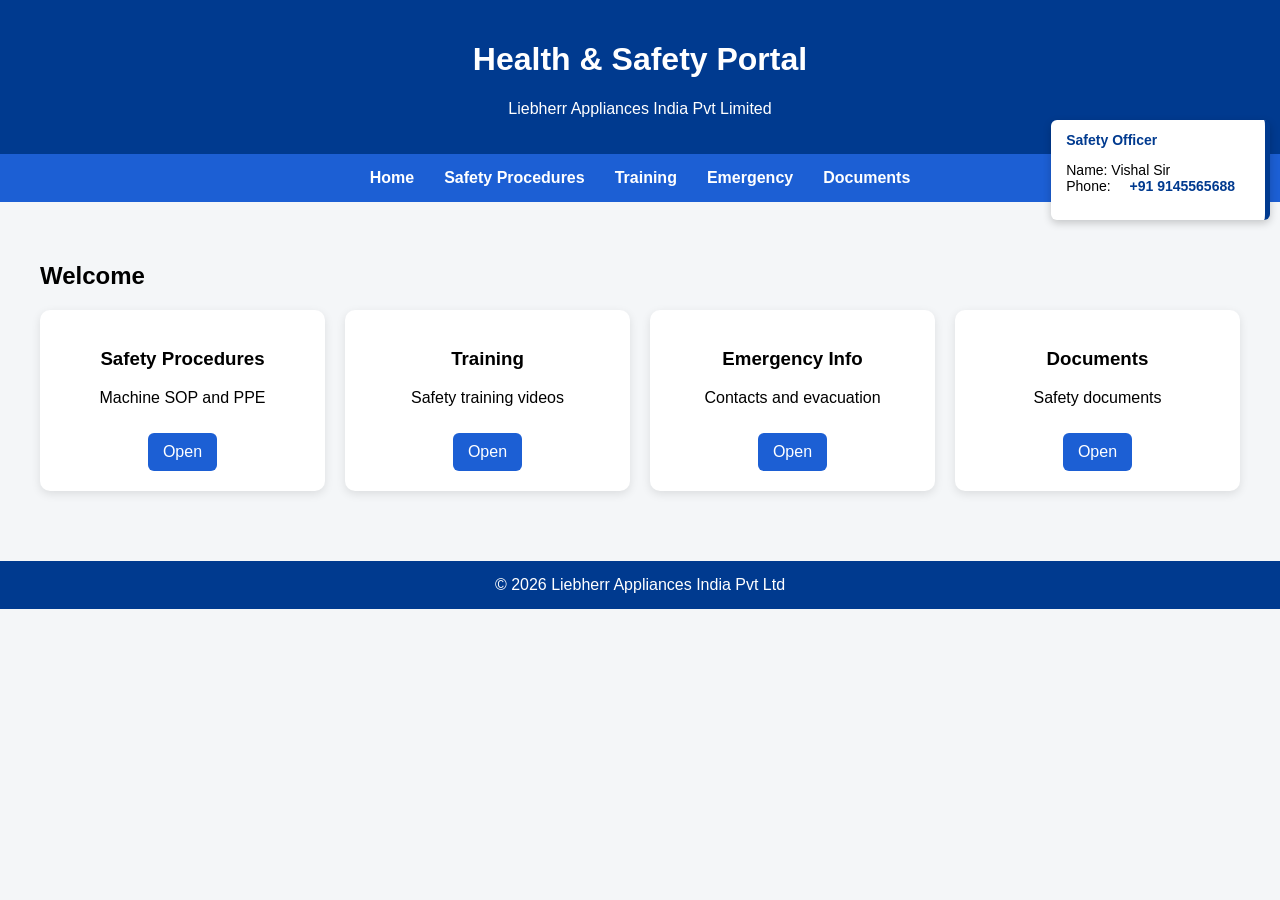
==== index.html @ 3f498056 "Add files via upload" ====
<!DOCTYPE html>
<html lang="en">

<head>
<meta charset="UTF-8">
<meta name="viewport" content="width=device-width, initial-scale=1.0">

<title>Liebherr Appliances Safety Portal</title>

<link rel="stylesheet" href="style.css">
</head>

<body>

<header>
<h1>Health & Safety Portal</h1>
<p>Liebherr Appliances India Pvt Limited</p>
</header>

<nav>
    <div class="safety-contact">

<h4>Safety Officer</h4>

<p>
Name: Vishal Sir<br>
Phone: <a href="tel:+919876543210">+91 9145565688</a>
</p>

</div>

</div>

<a href="index.html">Home</a>
<a href="procedures.html">Safety Procedures</a>
<a href="training.html">Training</a>
<a href="emergency.html">Emergency</a>
<a href="documents.html">Documents</a>

</nav>

<section>

<h2>Welcome</h2>

<div class="grid">

<div class="card">
<h3>Safety Procedures</h3>
<p>Machine SOP and PPE</p>
<a class="btn" href="procedures.html">Open</a>
</div>

<div class="card">
<h3>Training</h3>
<p>Safety training videos</p>
<a class="btn" href="training.html">Open</a>
</div>

<div class="card">
<h3>Emergency Info</h3>
<p>Contacts and evacuation</p>
<a class="btn" href="emergency.html">Open</a>
</div>

<div class="card">
<h3>Documents</h3>
<p>Safety documents</p>
<a class="btn" href="documents.html">Open</a>
</div>

</div>

</section>

<footer>
© 2026 Liebherr Appliances India Pvt Ltd
</footer>

</body>

</html>
---- style.css ----
body{
font-family:Arial;
margin:0;
background:#f4f6f8;
}

header{
background:#003a8f;
color:white;
text-align:center;
padding:20px;
}

nav{
background:#1c5fd4;
display:flex;
justify-content:center;
flex-wrap:wrap;
}

nav a{
color:white;
text-decoration:none;
padding:15px;
font-weight:bold;
}

nav a:hover{
background:#003a8f;
}

section{
padding:40px;
}

.grid{
display:grid;
grid-template-columns:repeat(auto-fit,minmax(220px,1fr));
gap:20px;
}

.card{
background:white;
padding:20px;
border-radius:10px;
box-shadow:0 3px 10px rgba(0,0,0,0.1);
text-align:center;
}

.btn{
display:inline-block;
margin-top:10px;
background:#1c5fd4;
color:white;
padding:10px 15px;
text-decoration:none;
border-radius:6px;
}

.btn:hover{
background:#003a8f;
}

footer{
background:#003a8f;
color:white;
text-align:center;
padding:15px;
margin-top:30px;
}
.safety-contact{

position:fixed;
right:10px;
top:120px;

background:#ffffff;
border-right:5px solid #003a8f;

padding:12px 15px;

box-shadow:0 3px 8px rgba(0,0,0,0.2);

border-radius:6px;

font-size:14px;

z-index:1000;

}

.safety-contact h4{

margin:0;
color:#003a8f;

}

.safety-contact a{

color:#003a8f;
text-decoration:none;
font-weight:bold;

}
/* Mobile Support */

@media (max-width:768px){

.safety-contact{

right:5px;
top:auto;
bottom:10px;

font-size:12px;
padding:8px 10px;

}

nav{

flex-direction:column;
align-items:center;

}

.grid{

grid-template-columns:1fr;

}

}
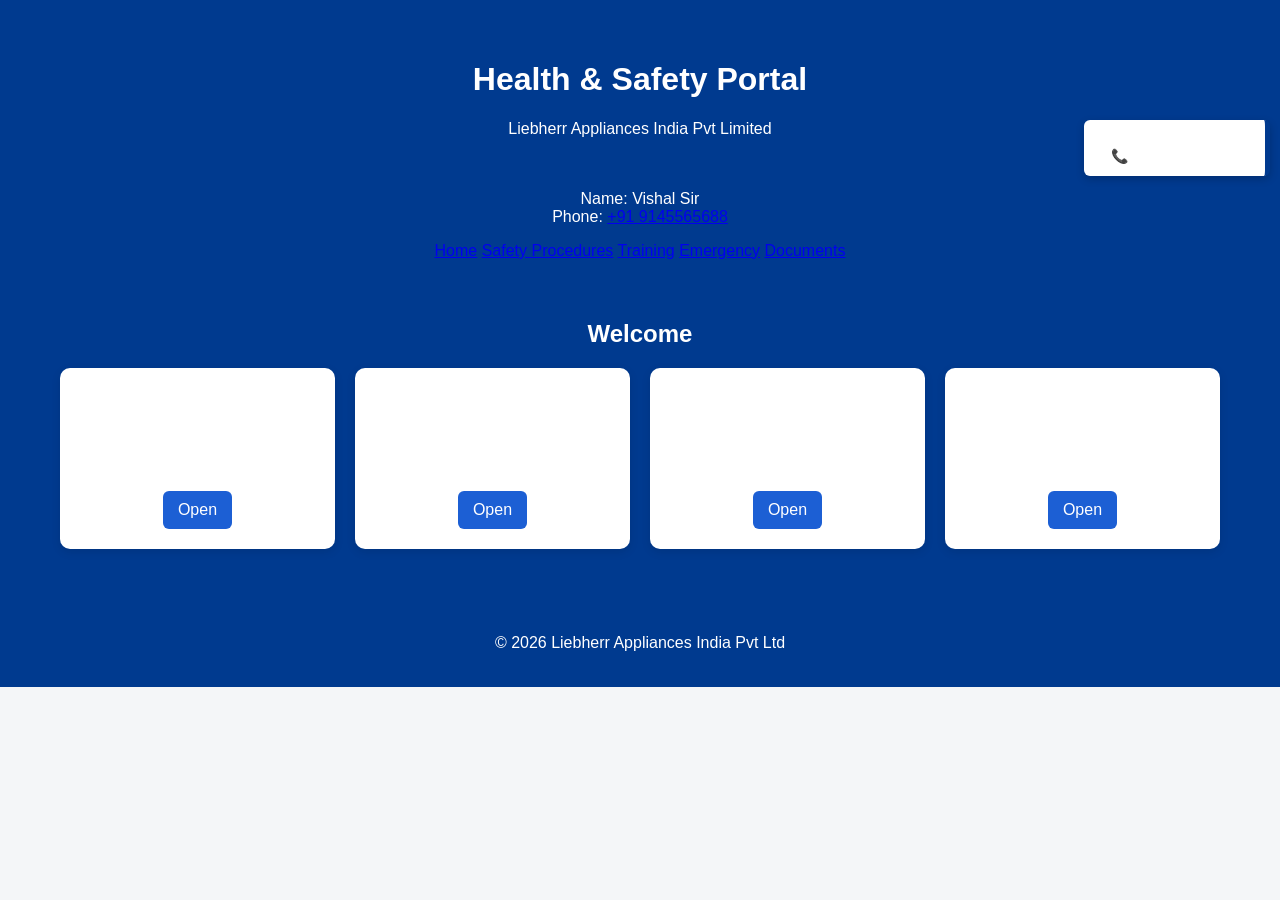
==== commit 0b95409d: "index.html" ====
--- a/index.html
+++ b/index.html
@@ -13,14 +13,17 @@
 <body>
 
 <header>
+<header>
+
 <h1>Health & Safety Portal</h1>
 <p>Liebherr Appliances India Pvt Limited</p>
+
+<div class="safety-contact">
+Safety Officer: Vishal Sir <br>
+📞 +91 9145565688
+</div>
+
 </header>
-
-<nav>
-    <div class="safety-contact">
-
-<h4>Safety Officer</h4>
 
 <p>
 Name: Vishal Sir<br>
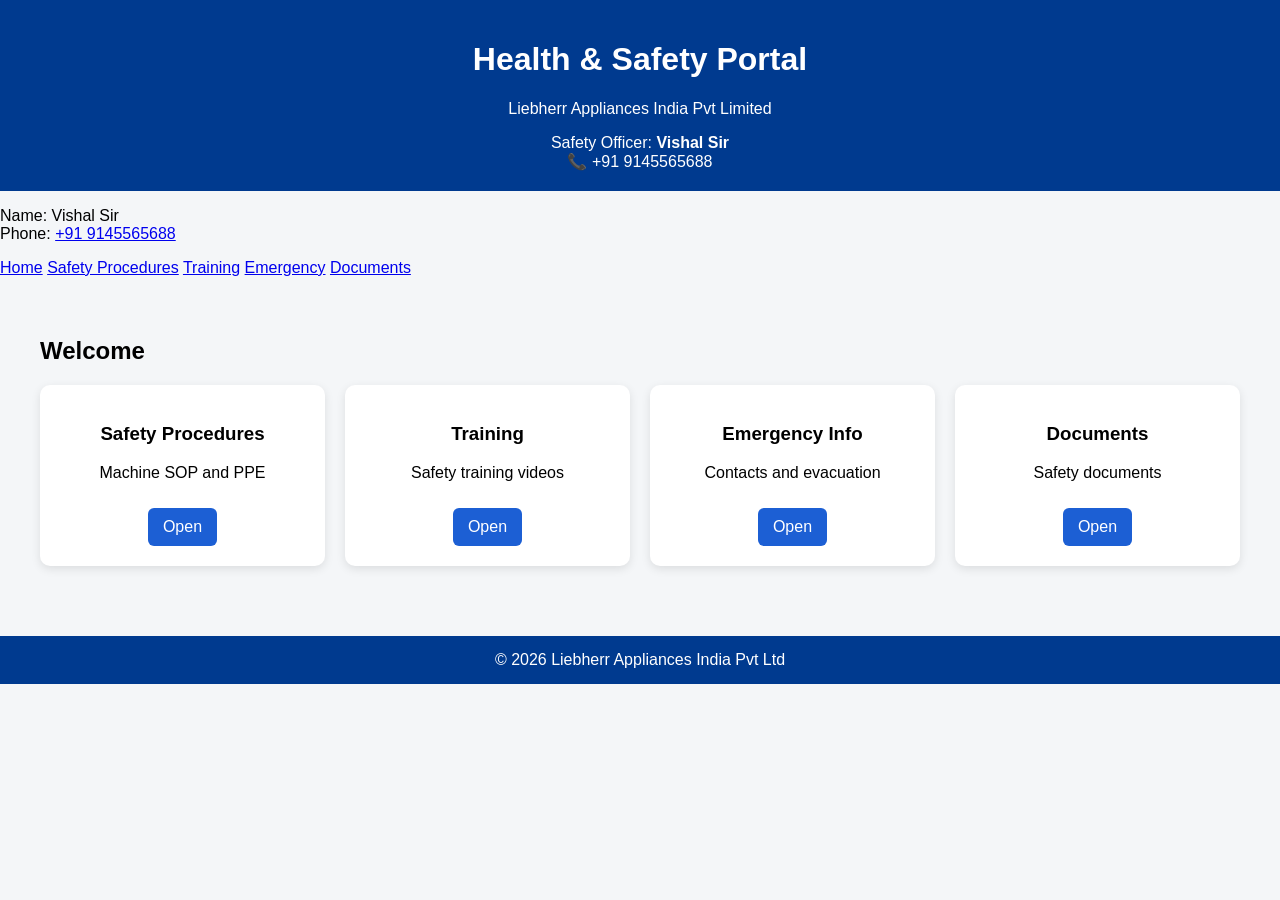
==== commit 3422e7ea: "index.html" ====
--- a/index.html
+++ b/index.html
@@ -12,16 +12,20 @@
 
 <body>
 
-<header>
-<header>
 
+<header class="header">
+
+<div class="header-left">
 <h1>Health & Safety Portal</h1>
 <p>Liebherr Appliances India Pvt Limited</p>
+</div>
 
-<div class="safety-contact">
-Safety Officer: Vishal Sir <br>
+<div class="header-right">
+Safety Officer: <b>Vishal Sir</b><br>
 📞 +91 9145565688
 </div>
+
+</header>
 
 </header>
 
--- a/style.css
+++ b/style.css
@@ -103,29 +103,25 @@
 font-weight:bold;
 
 }
-/* Mobile Support */
-
-@media (max-width:768px){
+header{
+background:#003a8f;
+color:white;
+text-align:center;
+padding:20px;
+position:relative;
+}
 
 .safety-contact{
-
-right:5px;
-top:auto;
-bottom:10px;
-
-font-size:12px;
-padding:8px 10px;
-
+position:absolute;
+right:15px;
+top:20px;
+background:white;
+color:black;
+padding:8px 12px;
+border-radius:6px;
+font-size:13px;
+box-shadow:0 2px 6px rgba(0,0,0,0.2);
 }
-
-nav{
-
-flex-direction:column;
-align-items:center;
-
-}
-
-.grid{
 
 grid-template-columns:1fr;
 
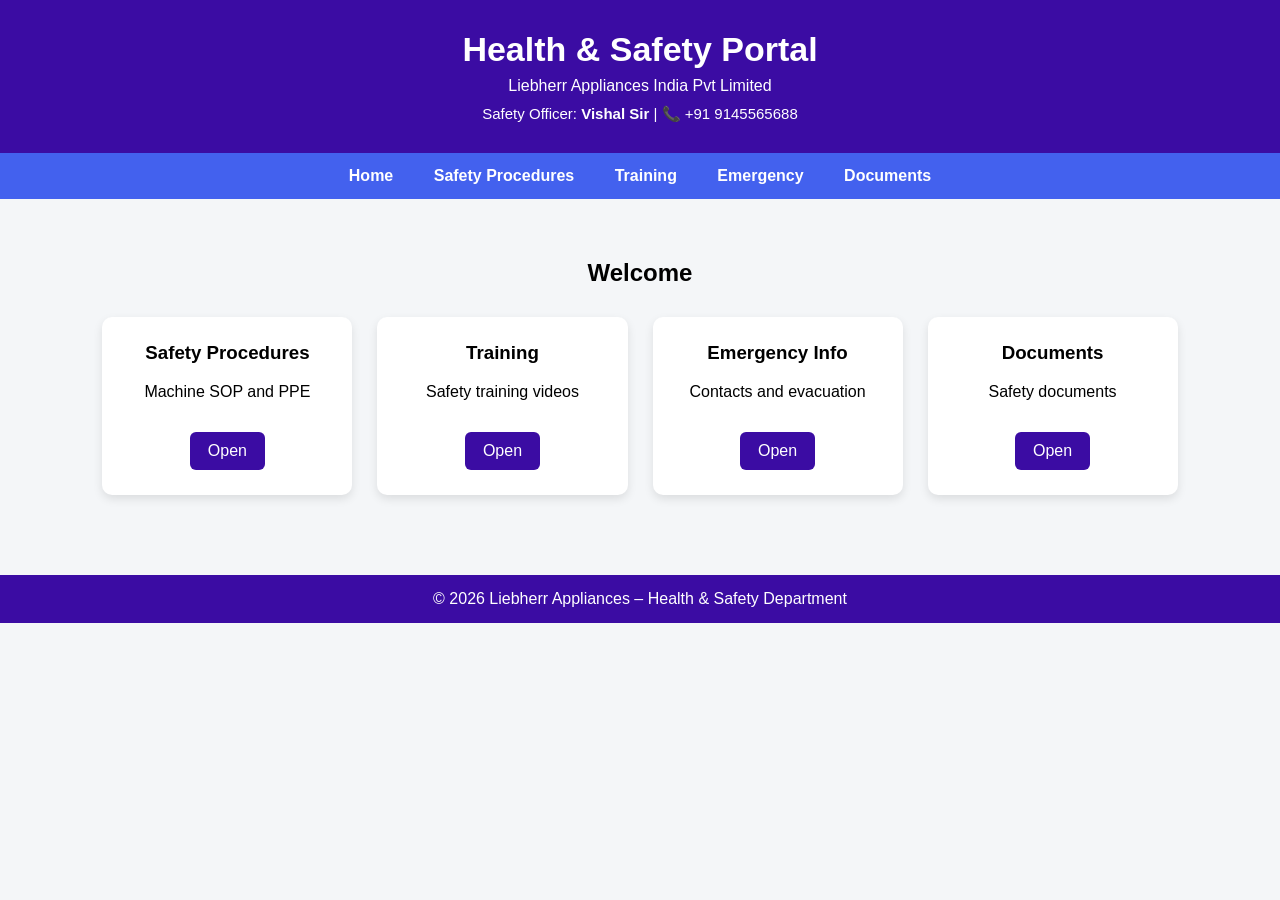
==== commit a07c4866: "index.html" ====
--- a/index.html
+++ b/index.html
@@ -2,86 +2,231 @@
 <html lang="en">
 
 <head>
+
 <meta charset="UTF-8">
 <meta name="viewport" content="width=device-width, initial-scale=1.0">
 
-<title>Liebherr Appliances Safety Portal</title>
-
-<link rel="stylesheet" href="style.css">
+<title>Health & Safety Portal</title>
+
+<style>
+
+/* GENERAL */
+
+body{
+margin:0;
+font-family:Arial, Helvetica, sans-serif;
+background:#f4f6f8;
+}
+
+/* HEADER */
+
+.header{
+background:#3b0ca3;
+color:white;
+text-align:center;
+padding:30px 20px;
+}
+
+.header h1{
+margin:0;
+font-size:34px;
+}
+
+.header p{
+margin:8px 0;
+font-size:16px;
+}
+
+.officer{
+margin-top:10px;
+font-size:15px;
+}
+
+/* NAVBAR */
+
+.navbar{
+background:#4361ee;
+text-align:center;
+padding:14px;
+}
+
+.navbar a{
+color:white;
+text-decoration:none;
+margin:0 18px;
+font-weight:bold;
+font-size:16px;
+}
+
+.navbar a:hover{
+text-decoration:underline;
+}
+
+/* CONTENT */
+
+.container{
+padding:40px 8%;
+}
+
+.container h2{
+text-align:center;
+margin-bottom:30px;
+}
+
+/* CARD GRID */
+
+.grid{
+display:grid;
+grid-template-columns:repeat(auto-fit,minmax(250px,1fr));
+gap:25px;
+}
+
+/* CARDS */
+
+.card{
+background:white;
+padding:25px;
+border-radius:10px;
+box-shadow:0 4px 10px rgba(0,0,0,0.1);
+text-align:center;
+}
+
+.card h3{
+margin-top:0;
+}
+
+.btn{
+display:inline-block;
+margin-top:15px;
+background:#3b0ca3;
+color:white;
+padding:10px 18px;
+border-radius:6px;
+text-decoration:none;
+}
+
+.btn:hover{
+background:#24007d;
+}
+
+/* FOOTER */
+
+footer{
+margin-top:40px;
+background:#3b0ca3;
+color:white;
+text-align:center;
+padding:15px;
+}
+
+/* MOBILE */
+
+@media (max-width:600px){
+
+.navbar a{
+display:block;
+margin:10px 0;
+}
+
+.header h1{
+font-size:26px;
+}
+
+}
+
+</style>
+
 </head>
 
+
 <body>
 
+<!-- HEADER -->
 
 <header class="header">
 
-<div class="header-left">
 <h1>Health & Safety Portal</h1>
+
 <p>Liebherr Appliances India Pvt Limited</p>
-</div>
-
-<div class="header-right">
-Safety Officer: <b>Vishal Sir</b><br>
-📞 +91 9145565688
+
+<div class="officer">
+Safety Officer: <b>Vishal Sir</b> | 📞 +91 9145565688
 </div>
 
 </header>
 
-</header>
-
-<p>
-Name: Vishal Sir<br>
-Phone: <a href="tel:+919876543210">+91 9145565688</a>
-</p>
-
-</div>
-
-</div>
-
-<a href="index.html">Home</a>
-<a href="procedures.html">Safety Procedures</a>
-<a href="training.html">Training</a>
-<a href="emergency.html">Emergency</a>
-<a href="documents.html">Documents</a>
+
+<!-- NAVIGATION -->
+
+<nav class="navbar">
+
+<a href="#">Home</a>
+<a href="#">Safety Procedures</a>
+<a href="#">Training</a>
+<a href="#">Emergency</a>
+<a href="#">Documents</a>
 
 </nav>
 
-<section>
+
+<!-- MAIN CONTENT -->
+
+<div class="container">
 
 <h2>Welcome</h2>
 
 <div class="grid">
 
 <div class="card">
+
 <h3>Safety Procedures</h3>
 <p>Machine SOP and PPE</p>
-<a class="btn" href="procedures.html">Open</a>
-</div>
-
-<div class="card">
+
+<a class="btn" href="#">Open</a>
+
+</div>
+
+
+<div class="card">
+
 <h3>Training</h3>
 <p>Safety training videos</p>
-<a class="btn" href="training.html">Open</a>
-</div>
-
-<div class="card">
+
+<a class="btn" href="#">Open</a>
+
+</div>
+
+
+<div class="card">
+
 <h3>Emergency Info</h3>
 <p>Contacts and evacuation</p>
-<a class="btn" href="emergency.html">Open</a>
-</div>
-
-<div class="card">
+
+<a class="btn" href="#">Open</a>
+
+</div>
+
+
+<div class="card">
+
 <h3>Documents</h3>
 <p>Safety documents</p>
-<a class="btn" href="documents.html">Open</a>
-</div>
-
-</div>
-
-</section>
+
+<a class="btn" href="#">Open</a>
+
+</div>
+
+</div>
+
+</div>
+
+
+<!-- FOOTER -->
 
 <footer>
-© 2026 Liebherr Appliances India Pvt Ltd
+
+© 2026 Liebherr Appliances – Health & Safety Department
+
 </footer>
 
 </body>
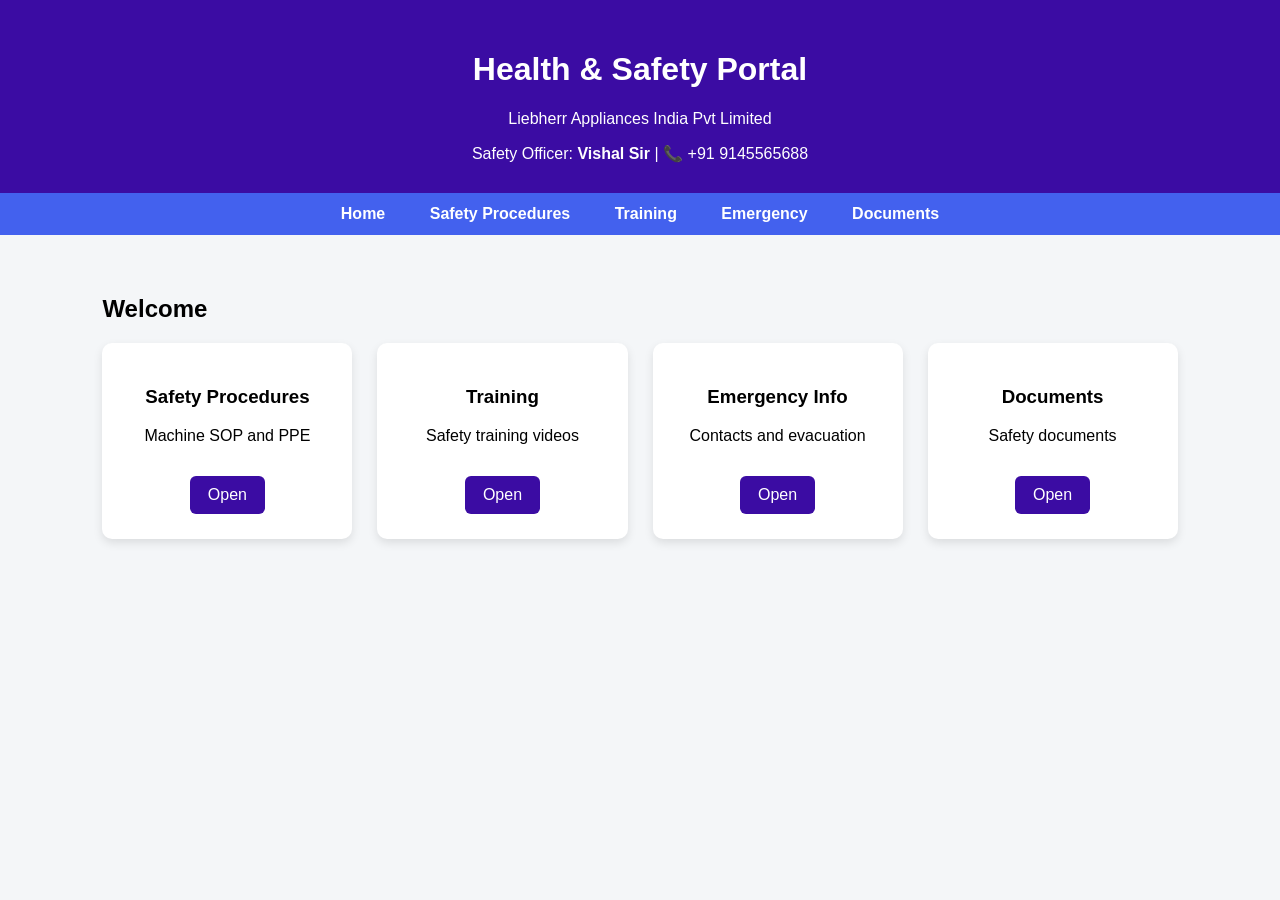
==== commit 3136e30c: "index.html" ====
--- a/index.html
+++ b/index.html
@@ -10,11 +10,9 @@
 
 <style>
 
-/* GENERAL */
-
 body{
 margin:0;
-font-family:Arial, Helvetica, sans-serif;
+font-family:Arial;
 background:#f4f6f8;
 }
 
@@ -24,22 +22,11 @@
 background:#3b0ca3;
 color:white;
 text-align:center;
-padding:30px 20px;
-}
-
-.header h1{
-margin:0;
-font-size:34px;
-}
-
-.header p{
-margin:8px 0;
-font-size:16px;
+padding:30px;
 }
 
 .officer{
 margin-top:10px;
-font-size:15px;
 }
 
 /* NAVBAR */
@@ -47,33 +34,24 @@
 .navbar{
 background:#4361ee;
 text-align:center;
-padding:14px;
+padding:12px;
 }
 
 .navbar a{
 color:white;
 text-decoration:none;
-margin:0 18px;
+margin:0 20px;
 font-weight:bold;
-font-size:16px;
-}
-
-.navbar a:hover{
-text-decoration:underline;
-}
-
-/* CONTENT */
+cursor:pointer;
+}
+
+/* CONTAINER */
 
 .container{
 padding:40px 8%;
 }
 
-.container h2{
-text-align:center;
-margin-bottom:30px;
-}
-
-/* CARD GRID */
+/* GRID */
 
 .grid{
 display:grid;
@@ -89,10 +67,6 @@
 border-radius:10px;
 box-shadow:0 4px 10px rgba(0,0,0,0.1);
 text-align:center;
-}
-
-.card h3{
-margin-top:0;
 }
 
 .btn{
@@ -102,51 +76,46 @@
 color:white;
 padding:10px 18px;
 border-radius:6px;
-text-decoration:none;
-}
-
-.btn:hover{
-background:#24007d;
-}
-
-/* FOOTER */
-
-footer{
-margin-top:40px;
-background:#3b0ca3;
-color:white;
-text-align:center;
-padding:15px;
-}
-
-/* MOBILE */
-
-@media (max-width:600px){
-
-.navbar a{
+cursor:pointer;
+}
+
+/* SECTIONS */
+
+.section{
+display:none;
+}
+
+.active{
 display:block;
-margin:10px 0;
-}
-
-.header h1{
-font-size:26px;
-}
-
 }
 
 </style>
 
+
+<script>
+
+function showSection(sectionId){
+
+let sections=document.querySelectorAll(".section")
+
+sections.forEach(section=>{
+section.classList.remove("active")
+})
+
+document.getElementById(sectionId).classList.add("active")
+
+}
+
+</script>
+
 </head>
 
 
 <body>
 
-<!-- HEADER -->
-
 <header class="header">
 
 <h1>Health & Safety Portal</h1>
-
 <p>Liebherr Appliances India Pvt Limited</p>
 
 <div class="officer">
@@ -156,22 +125,23 @@
 </header>
 
 
-<!-- NAVIGATION -->
-
 <nav class="navbar">
 
-<a href="#">Home</a>
-<a href="#">Safety Procedures</a>
-<a href="#">Training</a>
-<a href="#">Emergency</a>
-<a href="#">Documents</a>
+<a onclick="showSection('home')">Home</a>
+<a onclick="showSection('procedures')">Safety Procedures</a>
+<a onclick="showSection('training')">Training</a>
+<a onclick="showSection('emergency')">Emergency</a>
+<a onclick="showSection('documents')">Documents</a>
 
 </nav>
 
 
-<!-- MAIN CONTENT -->
 
 <div class="container">
+
+<!-- HOME -->
+
+<div id="home" class="section active">
 
 <h2>Welcome</h2>
 
@@ -182,7 +152,7 @@
 <h3>Safety Procedures</h3>
 <p>Machine SOP and PPE</p>
 
-<a class="btn" href="#">Open</a>
+<div class="btn" onclick="showSection('procedures')">Open</div>
 
 </div>
 
@@ -192,7 +162,7 @@
 <h3>Training</h3>
 <p>Safety training videos</p>
 
-<a class="btn" href="#">Open</a>
+<div class="btn" onclick="showSection('training')">Open</div>
 
 </div>
 
@@ -202,7 +172,7 @@
 <h3>Emergency Info</h3>
 <p>Contacts and evacuation</p>
 
-<a class="btn" href="#">Open</a>
+<div class="btn" onclick="showSection('emergency')">Open</div>
 
 </div>
 
@@ -212,20 +182,85 @@
 <h3>Documents</h3>
 <p>Safety documents</p>
 
-<a class="btn" href="#">Open</a>
-
-</div>
-
-</div>
-
-</div>
-
-
-<!-- FOOTER -->
-
-<footer>
-
-© 2026 Liebherr Appliances – Health & Safety Department
+<div class="btn" onclick="showSection('documents')">Open</div>
+
+</div>
+
+</div>
+
+</div>
+
+
+
+<!-- SAFETY PROCEDURES -->
+
+<div id="procedures" class="section">
+
+<h2>Safety Procedures</h2>
+
+<ul>
+<li>Machine Operation SOP</li>
+<li>Lockout / Tagout</li>
+<li>PPE Requirements</li>
+<li>Electrical Safety</li>
+<li>Fire Safety</li>
+</ul>
+
+</div>
+
+
+
+<!-- TRAINING -->
+
+<div id="training" class="section">
+
+<h2>Safety Training</h2>
+
+<ul>
+<li>Fire Safety Training</li>
+<li>Forklift Safety</li>
+<li>PPE Training</li>
+</ul>
+
+</div>
+
+
+
+<!-- EMERGENCY -->
+
+<div id="emergency" class="section">
+
+<h2>Emergency Information</h2>
+
+<p>
+Fire: 101<br>
+Ambulance: 108<br>
+Security Control Room: 1234
+</p>
+
+</div>
+
+
+
+<!-- DOCUMENTS -->
+
+<div id="documents" class="section">
+
+<h2>Safety Documents</h2>
+
+<ul>
+<li>Safety Policy</li>
+<li>Risk Assessment</li>
+<li>Audit Reports</li>
+</ul>
+
+</div>
+
+</div>
+
+</body>
+
+</html>
 
 </footer>
 
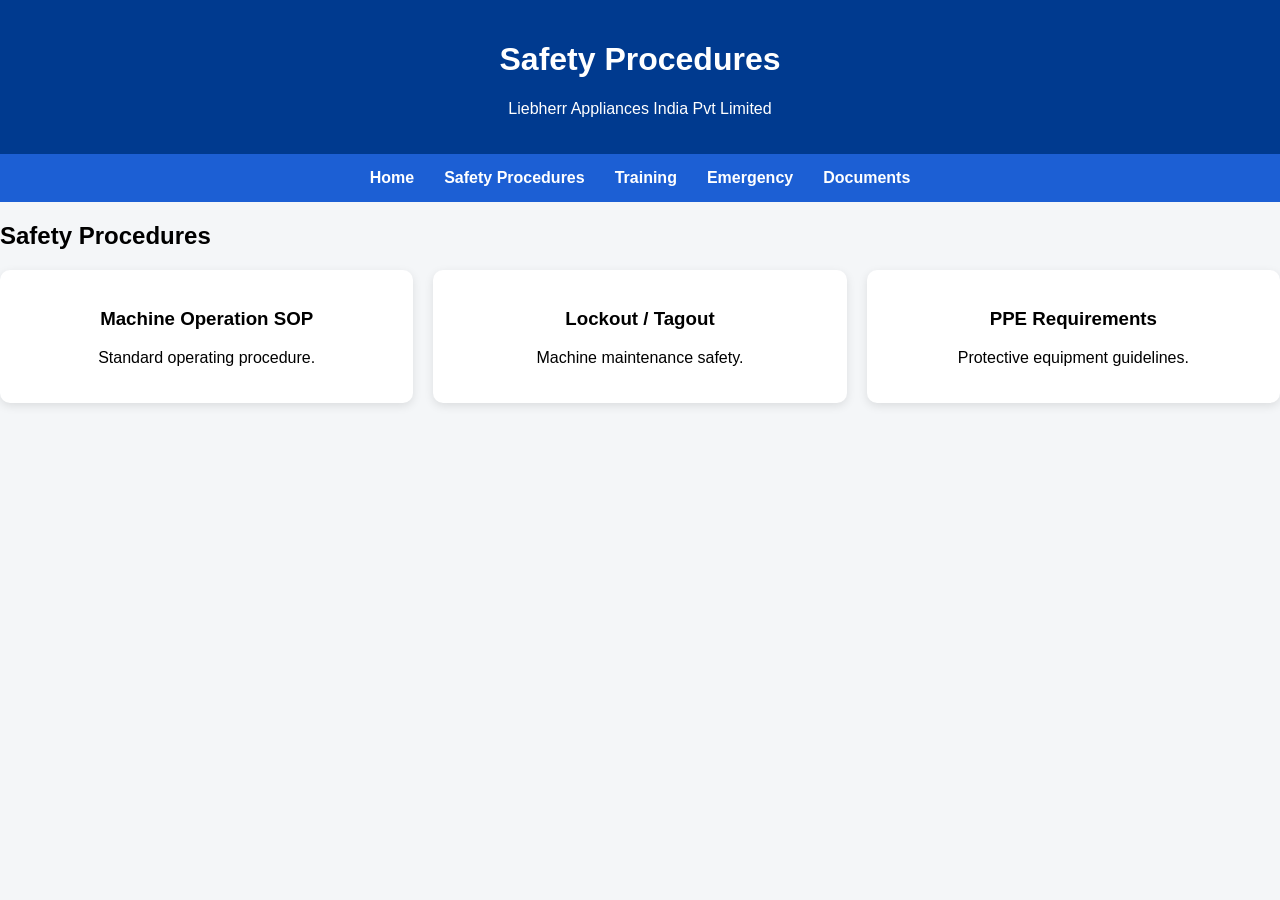
==== commit 85a4b7fc: "index.html" ====
--- a/index.html
+++ b/index.html
@@ -1,258 +1,48 @@
 <!DOCTYPE html>
-<html lang="en">
+<html>
 
 <head>
-
-<meta charset="UTF-8">
-<meta name="viewport" content="width=device-width, initial-scale=1.0">
-
-<title>Health & Safety Portal</title>
-
-<style>
-
-body{
-margin:0;
-font-family:Arial;
-background:#f4f6f8;
-}
-
-/* HEADER */
-
-.header{
-background:#3b0ca3;
-color:white;
-text-align:center;
-padding:30px;
-}
-
-.officer{
-margin-top:10px;
-}
-
-/* NAVBAR */
-
-.navbar{
-background:#4361ee;
-text-align:center;
-padding:12px;
-}
-
-.navbar a{
-color:white;
-text-decoration:none;
-margin:0 20px;
-font-weight:bold;
-cursor:pointer;
-}
-
-/* CONTAINER */
-
-.container{
-padding:40px 8%;
-}
-
-/* GRID */
-
-.grid{
-display:grid;
-grid-template-columns:repeat(auto-fit,minmax(250px,1fr));
-gap:25px;
-}
-
-/* CARDS */
-
-.card{
-background:white;
-padding:25px;
-border-radius:10px;
-box-shadow:0 4px 10px rgba(0,0,0,0.1);
-text-align:center;
-}
-
-.btn{
-display:inline-block;
-margin-top:15px;
-background:#3b0ca3;
-color:white;
-padding:10px 18px;
-border-radius:6px;
-cursor:pointer;
-}
-
-/* SECTIONS */
-
-.section{
-display:none;
-}
-
-.active{
-display:block;
-}
-
-</style>
-
-
-<script>
-
-function showSection(sectionId){
-
-let sections=document.querySelectorAll(".section")
-
-sections.forEach(section=>{
-section.classList.remove("active")
-})
-
-document.getElementById(sectionId).classList.add("active")
-
-}
-
-</script>
-
+<title>Safety Procedures</title>
+<link rel="stylesheet" href="style.css">
 </head>
-
 
 <body>
 
 <header class="header">
-
-<h1>Health & Safety Portal</h1>
+<h1>Safety Procedures</h1>
 <p>Liebherr Appliances India Pvt Limited</p>
-
-<div class="officer">
-Safety Officer: <b>Vishal Sir</b> | 📞 +91 9145565688
-</div>
-
 </header>
-
 
 <nav class="navbar">
 
-<a onclick="showSection('home')">Home</a>
-<a onclick="showSection('procedures')">Safety Procedures</a>
-<a onclick="showSection('training')">Training</a>
-<a onclick="showSection('emergency')">Emergency</a>
-<a onclick="showSection('documents')">Documents</a>
+<a href="index.html">Home</a>
+<a href="procedures.html">Safety Procedures</a>
+<a href="training.html">Training</a>
+<a href="emergency.html">Emergency</a>
+<a href="documents.html">Documents</a>
 
 </nav>
 
-
-
 <div class="container">
 
-<!-- HOME -->
-
-<div id="home" class="section active">
-
-<h2>Welcome</h2>
+<h2>Safety Procedures</h2>
 
 <div class="grid">
 
 <div class="card">
-
-<h3>Safety Procedures</h3>
-<p>Machine SOP and PPE</p>
-
-<div class="btn" onclick="showSection('procedures')">Open</div>
-
+<h3>Machine Operation SOP</h3>
+<p>Standard operating procedure.</p>
 </div>
 
+<div class="card">
+<h3>Lockout / Tagout</h3>
+<p>Machine maintenance safety.</p>
+</div>
 
 <div class="card">
-
-<h3>Training</h3>
-<p>Safety training videos</p>
-
-<div class="btn" onclick="showSection('training')">Open</div>
-
+<h3>PPE Requirements</h3>
+<p>Protective equipment guidelines.</p>
 </div>
-
-
-<div class="card">
-
-<h3>Emergency Info</h3>
-<p>Contacts and evacuation</p>
-
-<div class="btn" onclick="showSection('emergency')">Open</div>
-
-</div>
-
-
-<div class="card">
-
-<h3>Documents</h3>
-<p>Safety documents</p>
-
-<div class="btn" onclick="showSection('documents')">Open</div>
-
-</div>
-
-</div>
-
-</div>
-
-
-
-<!-- SAFETY PROCEDURES -->
-
-<div id="procedures" class="section">
-
-<h2>Safety Procedures</h2>
-
-<ul>
-<li>Machine Operation SOP</li>
-<li>Lockout / Tagout</li>
-<li>PPE Requirements</li>
-<li>Electrical Safety</li>
-<li>Fire Safety</li>
-</ul>
-
-</div>
-
-
-
-<!-- TRAINING -->
-
-<div id="training" class="section">
-
-<h2>Safety Training</h2>
-
-<ul>
-<li>Fire Safety Training</li>
-<li>Forklift Safety</li>
-<li>PPE Training</li>
-</ul>
-
-</div>
-
-
-
-<!-- EMERGENCY -->
-
-<div id="emergency" class="section">
-
-<h2>Emergency Information</h2>
-
-<p>
-Fire: 101<br>
-Ambulance: 108<br>
-Security Control Room: 1234
-</p>
-
-</div>
-
-
-
-<!-- DOCUMENTS -->
-
-<div id="documents" class="section">
-
-<h2>Safety Documents</h2>
-
-<ul>
-<li>Safety Policy</li>
-<li>Risk Assessment</li>
-<li>Audit Reports</li>
-</ul>
 
 </div>
 
@@ -261,9 +51,3 @@
 </body>
 
 </html>
-
-</footer>
-
-</body>
-
-</html>
--- a/style.css
+++ b/style.css
@@ -0,0 +1,163 @@
+body{
+font-family:Arial;
+margin:0;
+background:#f4f6f8;
+}
+
+header{
+background:#003a8f;
+color:white;
+text-align:center;
+padding:20px;
+}
+
+nav{
+background:#1c5fd4;
+display:flex;
+justify-content:center;
+flex-wrap:wrap;
+}
+
+nav a{
+color:white;
+text-decoration:none;
+padding:15px;
+font-weight:bold;
+}
+
+nav a:hover{
+background:#003a8f;
+}
+
+section{
+padding:40px;
+}
+
+.grid{
+display:grid;
+grid-template-columns:repeat(auto-fit,minmax(220px,1fr));
+gap:20px;
+}
+
+.card{
+background:white;
+padding:20px;
+border-radius:10px;
+box-shadow:0 3px 10px rgba(0,0,0,0.1);
+text-align:center;
+}
+
+.btn{
+display:inline-block;
+margin-top:10px;
+background:#1c5fd4;
+color:white;
+padding:10px 15px;
+text-decoration:none;
+border-radius:6px;
+}
+
+.btn:hover{
+background:#003a8f;
+}
+
+footer{
+background:#003a8f;
+color:white;
+text-align:center;
+padding:15px;
+margin-top:30px;
+}
+.safety-contact{
+
+position:fixed;
+right:10px;
+top:120px;
+
+background:#ffffff;
+border-right:5px solid #003a8f;
+
+padding:12px 15px;
+
+box-shadow:0 3px 8px rgba(0,0,0,0.2);
+
+border-radius:6px;
+
+font-size:14px;
+
+z-index:1000;
+
+}
+
+.safety-contact h4{
+
+margin:0;
+color:#003a8f;
+
+}
+
+.safety-contact a{
+
+color:#003a8f;
+text-decoration:none;
+font-weight:bold;
+
+}
+header{
+background:#003a8f;
+color:white;
+text-align:center;
+padding:20px;
+position:relative;
+}
+
+.safety-contact{
+position:absolute;
+right:15px;
+top:20px;
+background:white;
+color:black;
+padding:8px 12px;
+border-radius:6px;
+font-size:13px;
+box-shadow:0 2px 6px rgba(0,0,0,0.2);
+}
+
+grid-template-columns:1fr;
+
+}
+
+}
+.header{
+background:#3b0ca3;
+color:white;
+padding:25px;
+
+display:flex;
+justify-content:space-between;
+align-items:center;
+
+flex-wrap:wrap;
+}
+
+.header-left h1{
+margin:0;
+font-size:32px;
+}
+
+.header-left p{
+margin:5px 0 0 0;
+font-size:16px;
+}
+
+.header-right{
+background:white;
+color:black;
+
+padding:10px 14px;
+border-radius:8px;
+
+font-size:14px;
+
+box-shadow:0 3px 8px rgba(0,0,0,0.2);
+}
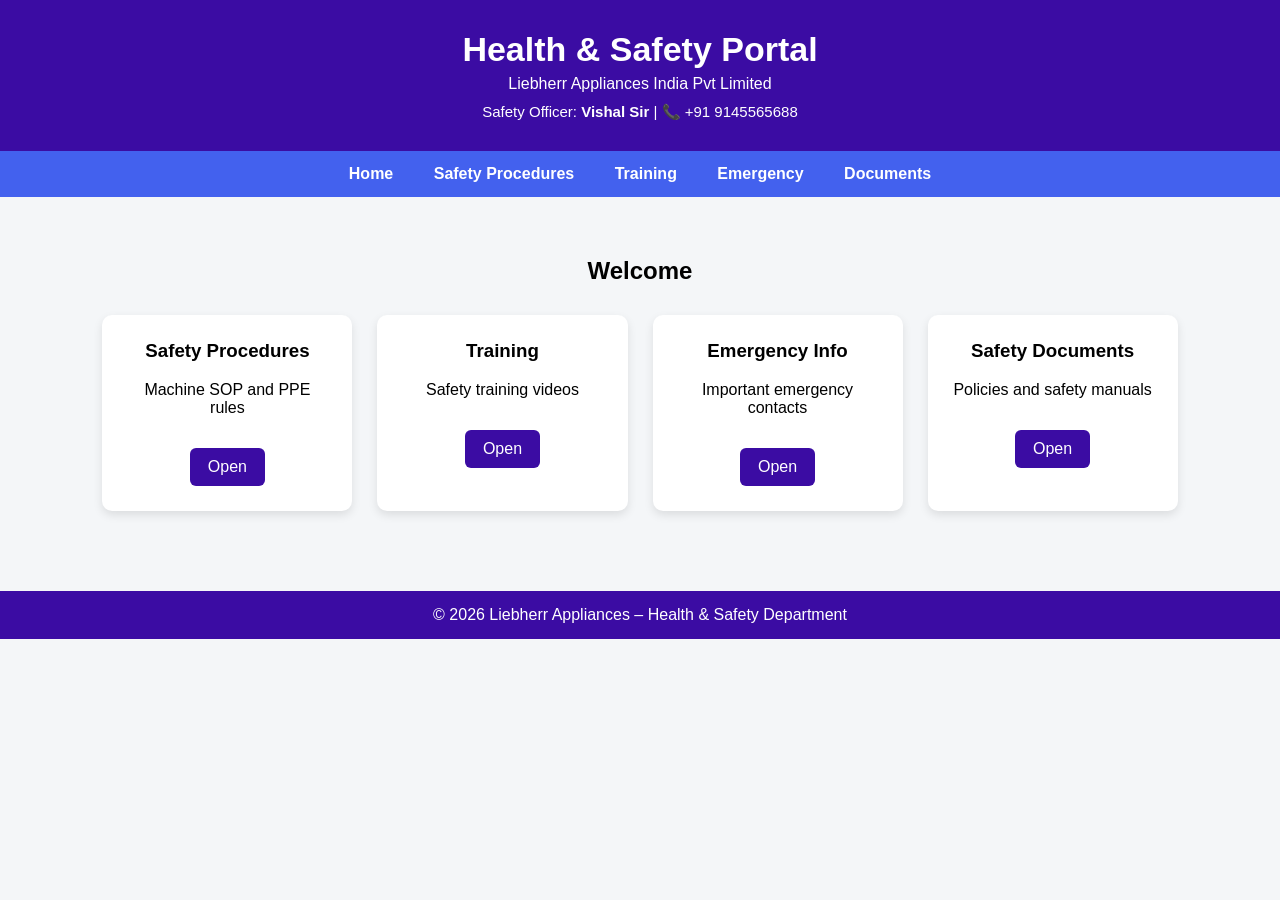
==== commit 4c7d4d6e: "index.html" ====
--- a/index.html
+++ b/index.html
@@ -1,17 +1,157 @@
 <!DOCTYPE html>
-<html>
+<html lang="en">
 
 <head>
-<title>Safety Procedures</title>
-<link rel="stylesheet" href="style.css">
+
+<meta charset="UTF-8">
+<meta name="viewport" content="width=device-width, initial-scale=1.0">
+
+<title>Health & Safety Portal</title>
+
+<style>
+
+/* PAGE STYLE */
+
+body{
+margin:0;
+font-family:Arial, Helvetica, sans-serif;
+background:#f4f6f8;
+}
+
+/* HEADER */
+
+.header{
+background:#3b0ca3;
+color:white;
+text-align:center;
+padding:30px;
+}
+
+.header h1{
+margin:0;
+font-size:34px;
+}
+
+.header p{
+margin:6px 0;
+}
+
+.officer{
+margin-top:10px;
+font-size:15px;
+}
+
+/* NAVBAR */
+
+.navbar{
+background:#4361ee;
+text-align:center;
+padding:14px;
+}
+
+.navbar a{
+color:white;
+text-decoration:none;
+margin:0 18px;
+font-weight:bold;
+font-size:16px;
+}
+
+.navbar a:hover{
+text-decoration:underline;
+}
+
+/* CONTENT */
+
+.container{
+padding:40px 8%;
+}
+
+.container h2{
+text-align:center;
+margin-bottom:30px;
+}
+
+/* GRID */
+
+.grid{
+display:grid;
+grid-template-columns:repeat(auto-fit,minmax(250px,1fr));
+gap:25px;
+}
+
+/* CARDS */
+
+.card{
+background:white;
+padding:25px;
+border-radius:10px;
+box-shadow:0 4px 10px rgba(0,0,0,0.1);
+text-align:center;
+}
+
+.card h3{
+margin-top:0;
+}
+
+.btn{
+display:inline-block;
+margin-top:15px;
+background:#3b0ca3;
+color:white;
+padding:10px 18px;
+border-radius:6px;
+text-decoration:none;
+}
+
+.btn:hover{
+background:#24007d;
+}
+
+/* FOOTER */
+
+footer{
+margin-top:40px;
+background:#3b0ca3;
+color:white;
+text-align:center;
+padding:15px;
+}
+
+/* MOBILE */
+
+@media (max-width:600px){
+
+.navbar a{
+display:block;
+margin:10px 0;
+}
+
+}
+
+</style>
+
 </head>
 
 <body>
 
+
+<!-- HEADER -->
+
 <header class="header">
-<h1>Safety Procedures</h1>
+
+<h1>Health & Safety Portal</h1>
+
 <p>Liebherr Appliances India Pvt Limited</p>
+
+<div class="officer">
+Safety Officer: <b>Vishal Sir</b> | 📞 +91 9145565688
+</div>
+
 </header>
+
+
+<!-- NAVIGATION -->
 
 <nav class="navbar">
 
@@ -23,30 +163,67 @@
 
 </nav>
 
+
+<!-- MAIN CONTENT -->
+
 <div class="container">
 
-<h2>Safety Procedures</h2>
+<h2>Welcome</h2>
 
 <div class="grid">
 
 <div class="card">
-<h3>Machine Operation SOP</h3>
-<p>Standard operating procedure.</p>
-</div>
-
-<div class="card">
-<h3>Lockout / Tagout</h3>
-<p>Machine maintenance safety.</p>
-</div>
-
-<div class="card">
-<h3>PPE Requirements</h3>
-<p>Protective equipment guidelines.</p>
-</div>
-
-</div>
-
-</div>
+
+<h3>Safety Procedures</h3>
+<p>Machine SOP and PPE rules</p>
+
+<a class="btn" href="procedures.html">Open</a>
+
+</div>
+
+
+<div class="card">
+
+<h3>Training</h3>
+<p>Safety training videos</p>
+
+<a class="btn" href="training.html">Open</a>
+
+</div>
+
+
+<div class="card">
+
+<h3>Emergency Info</h3>
+<p>Important emergency contacts</p>
+
+<a class="btn" href="emergency.html">Open</a>
+
+</div>
+
+
+<div class="card">
+
+<h3>Safety Documents</h3>
+<p>Policies and safety manuals</p>
+
+<a class="btn" href="documents.html">Open</a>
+
+</div>
+
+</div>
+
+</div>
+
+
+<!-- FOOTER -->
+
+<footer>
+
+© 2026 Liebherr Appliances – Health & Safety Department
+
+</footer>
+
 
 </body>
 
